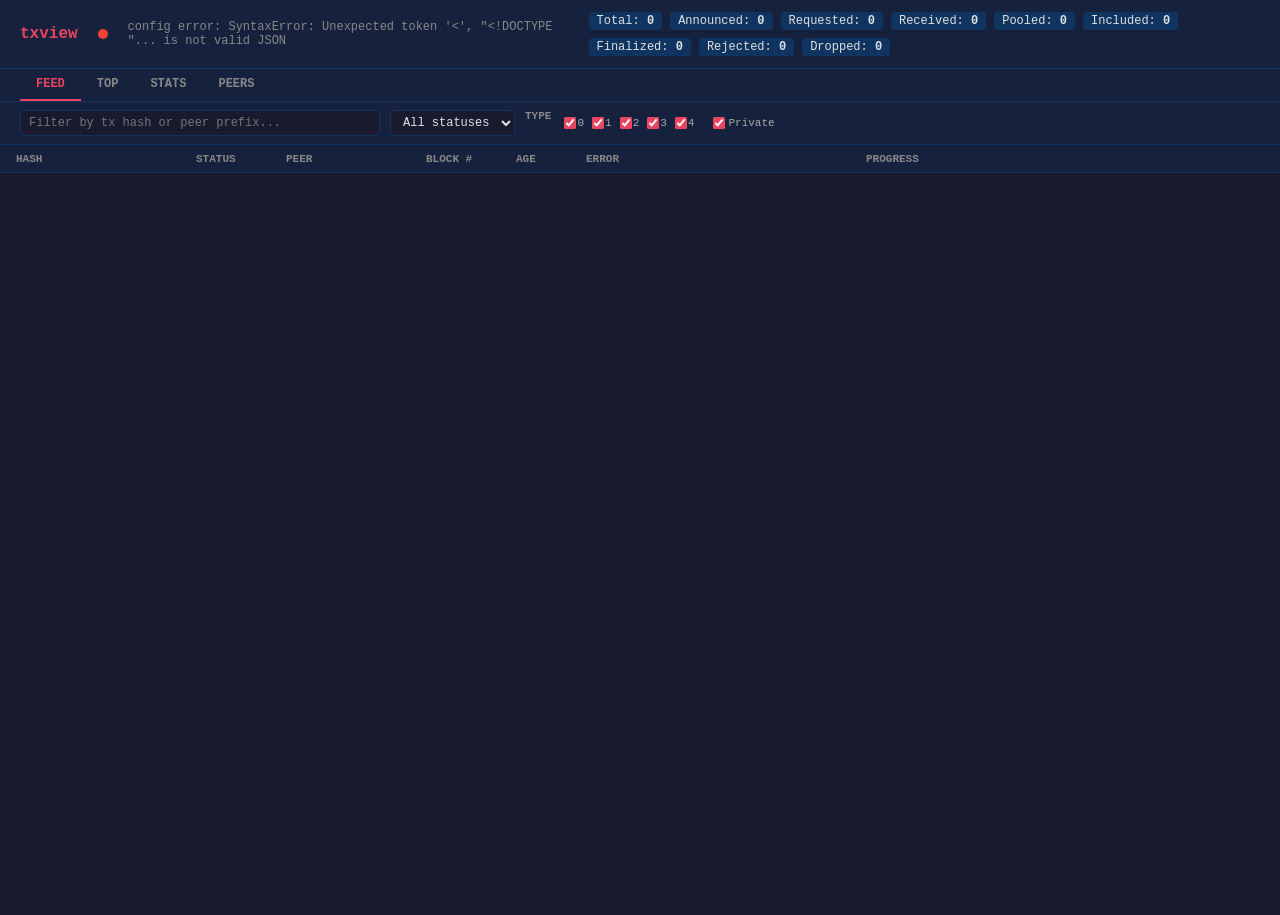
==== cmd/txview/internal/ui/index.html @ 7a8b5570 "cmd/txview: deduplicate JS helpers, viewport windowing, and Sankey rendering Extract shared utility " ====
<!DOCTYPE html>
<html lang="en">
<head>
    <meta charset="UTF-8">
    <meta name="viewport" content="width=device-width, initial-scale=1.0">
    <title>txview - Transaction Lifecycle Viewer</title>
    <link rel="stylesheet" href="style.css">
</head>
<body>
    <header>
        <h1>txview</h1>
        <div class="status-indicator disconnected" id="status-dot"></div>
        <span id="status-text">disconnected</span>
        <div class="counters">
            <span>Total: <strong id="cnt-total">0</strong></span>
            <span>Announced: <strong id="cnt-announced">0</strong></span>
            <span>Requested: <strong id="cnt-requested">0</strong></span>
            <span>Received: <strong id="cnt-received">0</strong></span>
            <span>Pooled: <strong id="cnt-pooled">0</strong></span>
            <span>Included: <strong id="cnt-included">0</strong></span>
            <span>Finalized: <strong id="cnt-finalized">0</strong></span>
            <span>Rejected: <strong id="cnt-rejected">0</strong></span>
            <span>Dropped: <strong id="cnt-dropped">0</strong></span>
        </div>
    </header>
    <nav class="tab-bar">
        <button class="tab active" data-tab="feed">Feed</button>
        <button class="tab" data-tab="top">Top</button>
        <button class="tab" data-tab="stats">Stats</button>
        <button class="tab" data-tab="peers">Peers</button>
    </nav>

    <!-- Feed view (existing) -->
    <div id="view-feed" class="view active">
        <div class="filter-bar">
            <input type="text" id="filter-input" placeholder="Filter by tx hash or peer prefix...">
            <select id="filter-status">
                <option value="">All statuses</option>
                <option value="announced">Announced</option>
                <option value="requested">Requested</option>
                <option value="received">Received</option>
                <option value="pooled">Pooled</option>
                <option value="included">Included</option>
                <option value="finalized">Finalized</option>
                <option value="rejected">Rejected</option>
                <option value="dropped">Dropped</option>
            </select>
            <span class="type-label">Type</span>
            <div class="type-filter" id="feed-type-filter">
                <label title="Legacy (type 0)"><input type="checkbox" value="0" checked>0</label>
                <label title="Access List (type 1)"><input type="checkbox" value="1" checked>1</label>
                <label title="Dynamic Fee (type 2)"><input type="checkbox" value="2" checked>2</label>
                <label title="Blob (type 3)"><input type="checkbox" value="3" checked>3</label>
                <label title="SetCode (type 4)"><input type="checkbox" value="4" checked>4</label>
            </div>
            <label class="private-toggle" title="Show transactions first seen in a block (not via mempool)"><input type="checkbox" class="private-cb" checked>Private</label>
        </div>
        <div class="main-area">
            <div class="table-area">
                <div class="table-header">
                    <span class="col-hash">Hash</span>
                    <span class="col-status">Status</span>
                    <span class="col-peer">Peer</span>
                    <span class="col-block">Block #</span>
                    <span class="col-age">Age</span>
                    <span class="col-error">Error</span>
                    <span class="col-progress">Progress</span>
                </div>
                <div class="viewport" id="viewport">
                    <div id="scroll-spacer"></div>
                    <div id="row-container"></div>
                </div>
            </div>
            <div class="detail-panel" id="detail-panel">
                <div class="detail-resize"></div>
                <div class="detail-header"><h2>Transaction Details</h2><div class="detail-header-buttons"><span class="detail-popout" title="Open in new tab">&#x29C9;</span><span class="detail-close">&times;</span></div></div>
                <div id="detail-content"></div>
            </div>
        </div>
    </div>

    <!-- Top view (new) -->
    <div id="view-top" class="view">
        <div class="filter-bar">
            <input type="text" id="top-filter-input" placeholder="Filter by hash, from address, or peer...">
            <select id="top-filter-status">
                <option value="">All statuses</option>
                <option value="announced">Announced</option>
                <option value="requested">Requested</option>
                <option value="received">Received</option>
                <option value="pooled">Pooled</option>
                <option value="included">Included</option>
                <option value="finalized">Finalized</option>
                <option value="rejected">Rejected</option>
                <option value="dropped">Dropped</option>
            </select>
            <span class="type-label">Type</span>
            <div class="type-filter" id="top-type-filter">
                <label title="Legacy (type 0)"><input type="checkbox" value="0" checked>0</label>
                <label title="Access List (type 1)"><input type="checkbox" value="1" checked>1</label>
                <label title="Dynamic Fee (type 2)"><input type="checkbox" value="2" checked>2</label>
                <label title="Blob (type 3)"><input type="checkbox" value="3" checked>3</label>
                <label title="SetCode (type 4)"><input type="checkbox" value="4" checked>4</label>
            </div>
            <label class="private-toggle" title="Show transactions first seen in a block (not via mempool)"><input type="checkbox" class="private-cb" checked>Private</label>
        </div>
        <div class="main-area">
            <div class="table-area">
                <div class="table-header" id="top-table-header">
                    <span class="top-col-hash">Hash</span>
                    <span class="top-col-status sortable" data-sort="status">Status</span>
                    <span class="top-col-from">From</span>
                    <span class="top-col-nonce sortable" data-sort="nonce">Nonce</span>
                    <span class="top-col-value sortable" data-sort="value" title="Transaction value in adaptive units: ETH if ≥0.001, Gwei (suffixed G) if ≥1 Gwei, otherwise raw wei">Value</span>
                    <span class="top-col-feecap sortable" data-sort="gasfeecap" title="Max fee per gas, in Gwei">Fee Cap (Gwei)</span>
                    <span class="top-col-tipcap sortable" data-sort="gastipcap" title="Max priority fee per gas, in Gwei">Tip Cap (Gwei)</span>
                    <span class="top-col-gas sortable" data-sort="gas">Gas</span>
                    <span class="top-col-age sortable active-sort sort-desc" data-sort="age">Age</span>
                    <span class="top-col-progress">Progress</span>
                </div>
                <div class="viewport" id="top-viewport">
                    <div id="top-scroll-spacer"></div>
                    <div id="top-row-container"></div>
                </div>
            </div>
            <div class="detail-panel" id="top-detail-panel">
                <div class="detail-resize"></div>
                <div class="detail-header"><h2>Transaction Details</h2><div class="detail-header-buttons"><span class="detail-popout" title="Open in new tab">&#x29C9;</span><span class="detail-close">&times;</span></div></div>
                <div id="top-detail-content"></div>
            </div>
        </div>
    </div>

    <!-- Stats view -->
    <div id="view-stats" class="view">
        <div class="filter-bar">
            <span class="type-label">Type</span>
            <div class="type-filter" id="stats-type-filter">
                <label title="Legacy (type 0)"><input type="checkbox" value="0" checked>0</label>
                <label title="Access List (type 1)"><input type="checkbox" value="1" checked>1</label>
                <label title="Dynamic Fee (type 2)"><input type="checkbox" value="2" checked>2</label>
                <label title="Blob (type 3)"><input type="checkbox" value="3" checked>3</label>
                <label title="SetCode (type 4)"><input type="checkbox" value="4" checked>4</label>
            </div>
            <label class="private-toggle" title="Show transactions first seen in a block (not via mempool)"><input type="checkbox" class="private-cb" checked>Private</label>
            <label class="smoothing-label" title="Rate smoothing half-life. 0 = cumulative totals. 1–99 = EMA rate with logarithmic half-life (12s to 1h). 100 = simple average rate.">Half-life <input type="range" id="smoothing-slider" min="0" max="100" value="0"><span id="smoothing-value">cumulative</span></label>
        </div>
        <div class="stats-area">
            <svg id="sankey-svg"></svg>
        </div>
        <div class="eviction-panel" id="eviction-panel">
            <div class="eviction-header">
                <strong>LRU Eviction</strong>
                <span class="eviction-summary" id="eviction-summary"></span>
            </div>
            <div class="eviction-bars" id="eviction-bars"></div>
        </div>
    </div>

    <!-- Peers view -->
    <div id="view-peers" class="view">
        <div class="main-area">
            <div class="table-area">
                <div class="table-header" id="peers-table-header">
                    <span class="peers-col-id" title="Peer node ID">Peer</span>
                    <span class="peers-col-announced sortable active-sort sort-desc" data-sort="announced" title="Transaction hashes announced via NewPooledTransactionHashes (excludes unsolicited broadcasts)">Announced</span>
                    <span class="peers-col-delivered sortable" data-sort="delivered" title="Transaction bodies received from this peer (solicited PooledTransactions responses and unsolicited Transactions broadcasts)">Delivered</span>
                    <span class="peers-col-useful sortable" data-sort="useful" title="Deliveries accepted into the transaction pool (not duplicates or already-known)">Useful</span>
                    <span class="peers-col-first sortable" data-sort="first" title="Times this peer was the first to announce a transaction before any other peer">1st Announce</span>
                    <span class="peers-col-included sortable" data-sort="included" title="Delivered transactions that were included on chain">Included</span>
                    <span class="peers-col-finalized sortable" data-sort="finalized" title="Delivered transactions that were finalized on chain">Finalized</span>
                    <span class="peers-col-useful-pct sortable" data-sort="useful-pct" title="Useful / Delivered — what fraction of deliveries were novel and accepted">Useful %</span>
                    <span class="peers-col-first-pct sortable" data-sort="first-pct" title="1st Announce / Announced — what fraction of announcements were first-seen from this peer">1st %</span>
                    <span class="peers-col-included-pct sortable" data-sort="included-pct" title="Included / Delivered — what fraction of deliveries ended up on chain">Included %</span>
                    <span class="peers-col-finalized-pct sortable" data-sort="finalized-pct" title="Finalized / Delivered — what fraction of deliveries were finalized on chain">Finalized %</span>
                    <span class="peers-col-included-share sortable" data-sort="included-share" title="This peer's included txs as a share of all peers' included txs">Incl Share</span>
                    <span class="peers-col-finalized-share sortable" data-sort="finalized-share" title="This peer's finalized txs as a share of all peers' finalized txs">Final Share</span>
                </div>
                <div class="viewport" id="peers-viewport">
                    <div id="peers-scroll-spacer"></div>
                    <div id="peers-row-container"></div>
                </div>
            </div>
            <div class="detail-panel" id="peers-detail-panel">
                <div class="detail-resize"></div>
                <div class="detail-header"><h2>Peer Details</h2><div class="detail-header-buttons"><span class="detail-close">&times;</span></div></div>
                <div id="peers-detail-content"></div>
            </div>
        </div>
    </div>

    <script src="helpers.js"></script>
    <script src="app.js"></script>
</body>
</html>
---- cmd/txview/internal/ui/style.css ----
* { margin: 0; padding: 0; box-sizing: border-box; }

body {
    font-family: 'SF Mono', 'Menlo', 'Consolas', monospace;
    background: #1a1a2e;
    color: #e0e0e0;
    font-size: 13px;
}

header {
    background: #16213e;
    padding: 12px 20px;
    display: flex;
    align-items: center;
    gap: 20px;
    border-bottom: 1px solid #0f3460;
}

header h1 {
    font-size: 16px;
    font-weight: 600;
    color: #e94560;
}

.status-indicator {
    width: 10px;
    height: 10px;
    border-radius: 50%;
    background: #666;
    flex-shrink: 0;
}

.status-indicator.connected { background: #4caf50; }
.status-indicator.disconnected { background: #f44336; }

#status-text { font-size: 12px; color: #888; }

.counters {
    display: flex;
    gap: 8px;
    margin-left: auto;
    font-size: 12px;
    flex-wrap: wrap;
}

.counters span {
    padding: 2px 8px;
    border-radius: 4px;
    background: #0f3460;
}

/* --- Tab bar --- */

.tab-bar {
    display: flex;
    gap: 0;
    background: #16213e;
    border-bottom: 1px solid #0f3460;
    padding: 0 20px;
}

.tab {
    background: none;
    border: none;
    color: #888;
    font-family: inherit;
    font-size: 12px;
    font-weight: 600;
    text-transform: uppercase;
    padding: 8px 16px;
    cursor: pointer;
    border-bottom: 2px solid transparent;
    transition: color 0.15s, border-color 0.15s;
}

.tab:hover { color: #e0e0e0; }
.tab.active { color: #e94560; border-bottom-color: #e94560; }

/* --- Views --- */

.view { display: none; flex-direction: column; }
.view.active { display: flex; }

.filter-bar {
    padding: 8px 20px;
    background: #16213e;
    display: flex;
    gap: 10px;
    border-bottom: 1px solid #0f3460;
}

.filter-bar input, .filter-bar select {
    background: #1a1a2e;
    border: 1px solid #0f3460;
    color: #e0e0e0;
    padding: 4px 8px;
    border-radius: 4px;
    font-family: inherit;
    font-size: 12px;
}

.filter-bar input { width: 360px; }

.type-label {
    font-size: 11px;
    color: #888;
    text-transform: uppercase;
    font-weight: 600;
}
.type-filter {
    display: flex;
    gap: 2px;
    align-items: center;
    font-size: 11px;
}
.type-filter label {
    display: flex;
    align-items: center;
    gap: 1px;
    cursor: pointer;
    color: #aaa;
    padding: 1px 3px;
    border-radius: 3px;
}
.type-filter label:hover { color: #e0e0e0; }
.type-filter input[type="checkbox"] {
    accent-color: #e94560;
    width: 12px;
    height: 12px;
    margin: 0;
}
.private-toggle {
    display: flex;
    align-items: center;
    gap: 3px;
    font-size: 11px;
    color: #aaa;
    cursor: pointer;
    margin-left: 6px;
}
.private-toggle:hover { color: #e0e0e0; }
.private-toggle input[type="checkbox"] {
    accent-color: #e94560;
    width: 12px;
    height: 12px;
    margin: 0;
}

.main-area {
    display: flex;
    height: calc(100vh - 130px);
}

/* --- Virtual scroll table --- */

.table-area {
    flex: 1;
    display: flex;
    flex-direction: column;
    min-width: 0;
}

.table-header {
    display: flex;
    padding: 0 10px;
    background: #16213e;
    border-bottom: 1px solid #0f3460;
    font-weight: 600;
    font-size: 11px;
    text-transform: uppercase;
    color: #888;
    height: 28px;
    align-items: center;
    flex-shrink: 0;
}

.viewport {
    flex: 1;
    overflow-y: auto;
    position: relative;
}

.scroll-spacer,
#scroll-spacer,
#top-scroll-spacer,
#peers-scroll-spacer {
    width: 1px;
    pointer-events: none;
}

#row-container,
#top-row-container,
#peers-row-container {
    position: absolute;
    top: 0;
    left: 0;
    right: 0;
    will-change: transform;
}

/* Row and column layout (shared between header and rows) */
.table-header > span,
.vrow > span {
    overflow: hidden;
    text-overflow: ellipsis;
    white-space: nowrap;
    padding: 0 6px;
}

/* --- Feed view columns --- */
.col-hash   { width: 180px; flex-shrink: 0; }
.col-status { width: 90px;  flex-shrink: 0; }
.col-peer   { width: 140px; flex-shrink: 0; }
.col-block  { width: 90px;  flex-shrink: 0; }
.col-age    { width: 70px;  flex-shrink: 0; }
.col-error    { width: 280px; flex-shrink: 0; }
.col-progress { flex: 1; min-width: 200px; }

/* --- Top view columns --- */
.top-col-hash    { width: 150px; flex-shrink: 0; }
.top-col-status  { width: 80px;  flex-shrink: 0; }
.top-col-from    { width: 130px; flex-shrink: 0; }
.top-col-nonce   { width: 70px;  flex-shrink: 0; text-align: right; }
.top-col-value   { width: 100px; flex-shrink: 0; text-align: right; }
.top-col-feecap  { width: 100px; flex-shrink: 0; text-align: right; }
.top-col-tipcap  { width: 100px; flex-shrink: 0; text-align: right; }
.top-col-gas     { width: 70px;  flex-shrink: 0; text-align: right; }
.top-col-age     { width: 60px;  flex-shrink: 0; text-align: right; }
.top-col-progress { flex: 1; min-width: 200px; }

/* --- Peers view columns --- */
.peers-col-id             { width: 260px; flex-shrink: 0; }
.peers-col-announced      { width: 100px; flex-shrink: 0; text-align: right; }
.peers-col-delivered      { width: 100px; flex-shrink: 0; text-align: right; }
.peers-col-useful         { width: 100px; flex-shrink: 0; text-align: right; }
.peers-col-first          { width: 110px; flex-shrink: 0; text-align: right; }
.peers-col-included       { width: 100px; flex-shrink: 0; text-align: right; }
.peers-col-finalized      { width: 100px; flex-shrink: 0; text-align: right; }
.peers-col-useful-pct     { width: 90px;  flex-shrink: 0; text-align: right; }
.peers-col-first-pct      { width: 90px;  flex-shrink: 0; text-align: right; }
.peers-col-included-pct   { width: 100px; flex-shrink: 0; text-align: right; }
.peers-col-finalized-pct    { width: 100px; flex-shrink: 0; text-align: right; }
.peers-col-included-share   { width: 100px; flex-shrink: 0; text-align: right; }
.peers-col-finalized-share  { width: 100px; flex-shrink: 0; text-align: right; }

/* --- Column resize handles --- */
.table-header > span {
    position: relative;
}

.table-header > span .col-resize {
    position: absolute;
    right: -3px;
    top: 0;
    bottom: 0;
    width: 6px;
    cursor: col-resize;
    z-index: 1;
}

.table-header > span .col-resize:hover,
.table-header > span .col-resize.active {
    background: rgba(233, 69, 96, 0.4);
}

/* --- Column drag-and-drop reorder --- */
.table-header > span[draggable] {
    cursor: grab;
}

.table-header > span.col-dragging {
    opacity: 0.4;
}

.table-header > span.col-drag-over {
    border-left: 2px solid #e94560;
}

/* --- Sortable headers --- */
.sortable { cursor: pointer; user-select: none; }
.sortable:hover { color: #e0e0e0; }
.active-sort { color: #e94560 !important; }
.active-sort.sort-asc::after  { content: ' \25B2'; font-size: 9px; }
.active-sort.sort-desc::after { content: ' \25BC'; font-size: 9px; }

.vrow {
    display: flex;
    align-items: center;
    height: 28px;
    padding: 0 10px;
    cursor: pointer;
    border-bottom: 1px solid rgba(15, 52, 96, 0.5);
}

.vrow:hover { background: #16213e; }
.vrow.selected { background: #0f3460; }

/* --- Status badges --- */

.badge {
    display: inline-block;
    padding: 1px 6px;
    border-radius: 3px;
    font-size: 11px;
    font-weight: 600;
    text-align: center;
}

.badge-announced  { background: #555; color: #ccc; }
.badge-requested  { background: #00838f; color: #b2ebf2; }
.badge-received   { background: #1565c0; color: #bbdefb; }
.badge-pooled     { background: #f57f17; color: #fff8e1; }
.badge-included   { background: #2e7d32; color: #c8e6c9; }
.badge-finalized  { background: #6a1b9a; color: #e1bee7; }
.badge-rejected   { background: #c62828; color: #ffcdd2; }
.badge-dropped    { background: #e65100; color: #ffe0b2; }

/* --- Progress pipeline --- */
.progress {
    display: flex;
    gap: 2px;
    align-items: center;
    font-size: 10px;
    color: #888;
}

.progress .step {
    padding: 1px 4px;
    border-radius: 2px;
    white-space: nowrap;
}

.progress .arrow { color: #555; }

.step-announced  { color: #ccc; }
.step-requested  { color: #b2ebf2; }
.step-received   { color: #bbdefb; }
.step-pooled     { color: #fff8e1; }
.step-included   { color: #c8e6c9; }
.step-finalized  { color: #e1bee7; }
.step-rejected   { color: #ffcdd2; }
.step-dropped    { color: #ffe0b2; }

/* Loading indicator for top rows awaiting fetch */
.top-loading { color: #555; font-style: italic; }

/* --- Smoothing slider --- */
.smoothing-label {
    display: inline-flex;
    align-items: center;
    gap: 6px;
    font-size: 11px;
    color: #999;
    margin-left: 12px;
}
#smoothing-slider { width: 100px; }
#smoothing-value { min-width: 68px; }

/* --- Stats view --- */
.stats-area {
    flex: 1;
    padding: 20px;
    min-height: 0;
}

#sankey-svg {
    width: 100%;
    height: calc(100vh - 260px);
}

/* --- Eviction panel --- */

.eviction-panel {
    padding: 12px 20px;
    border-top: 1px solid #0f3460;
    font-size: 12px;
}

.eviction-header {
    display: flex;
    align-items: center;
    gap: 12px;
    margin-bottom: 8px;
}

.eviction-summary {
    color: #888;
}

.eviction-bars {
    display: flex;
    gap: 12px;
    flex-wrap: wrap;
}

.eviction-bar {
    display: flex;
    align-items: center;
    gap: 4px;
}

.eviction-bar .bar-fill {
    height: 10px;
    border-radius: 2px;
    min-width: 2px;
}

.eviction-bar .bar-label {
    color: #aaa;
    white-space: nowrap;
}

.eviction-bar .bar-count {
    color: #e0e0e0;
    font-weight: bold;
}

/* --- Detail panel --- */

.detail-panel {
    width: 380px;
    background: #16213e;
    border-left: 1px solid #0f3460;
    padding: 16px;
    overflow-y: auto;
    display: none;
    flex-shrink: 0;
}

.detail-panel.visible { display: block; }

.detail-header {
    display: flex;
    justify-content: space-between;
    align-items: center;
    margin-bottom: 12px;
}

.detail-header h2 {
    font-size: 14px;
    color: #e94560;
    margin: 0;
}

.detail-close {
    font-size: 20px;
    color: #888;
    cursor: pointer;
    line-height: 1;
    padding: 2px 6px;
    border-radius: 3px;
}

.detail-close:hover {
    color: #e0e0e0;
    background: rgba(255, 255, 255, 0.1);
}

.detail-panel .field {
    margin-bottom: 8px;
}

.detail-panel .field label {
    display: block;
    font-size: 10px;
    text-transform: uppercase;
    color: #888;
    margin-bottom: 2px;
}

.detail-panel .field .value {
    word-break: break-all;
    font-size: 12px;
}

/* --- Detail panel resize handle --- */
.detail-panel {
    position: relative;
}

.detail-resize {
    position: absolute;
    left: -3px;
    top: 0;
    bottom: 0;
    width: 6px;
    cursor: col-resize;
    z-index: 1;
}

.detail-resize:hover,
.detail-resize.active {
    background: rgba(233, 69, 96, 0.4);
}

/* --- Detail popout button --- */
.detail-popout {
    font-size: 16px;
    color: #888;
    cursor: pointer;
    line-height: 1;
    padding: 2px 6px;
    border-radius: 3px;
    margin-right: 4px;
}

.detail-popout:hover {
    color: #e0e0e0;
    background: rgba(255, 255, 255, 0.1);
}

.detail-header-buttons {
    display: flex;
    align-items: center;
}

/* --- Standalone detail page --- */
.detail-standalone {
    margin: 20px;
    padding: 0 20px;
}

.detail-standalone .field {
    margin-bottom: 8px;
}

.detail-standalone .field label {
    display: block;
    font-size: 10px;
    text-transform: uppercase;
    color: #888;
    margin-bottom: 2px;
}

.detail-standalone .field .value {
    word-break: break-all;
    font-size: 12px;
}

.detail-standalone .loading {
    color: #888;
    font-style: italic;
    text-align: center;
    margin-top: 40px;
}

.detail-standalone .back-link {
    color: #e94560;
    text-decoration: none;
    font-size: 12px;
}

.detail-standalone .back-link:hover {
    text-decoration: underline;
}
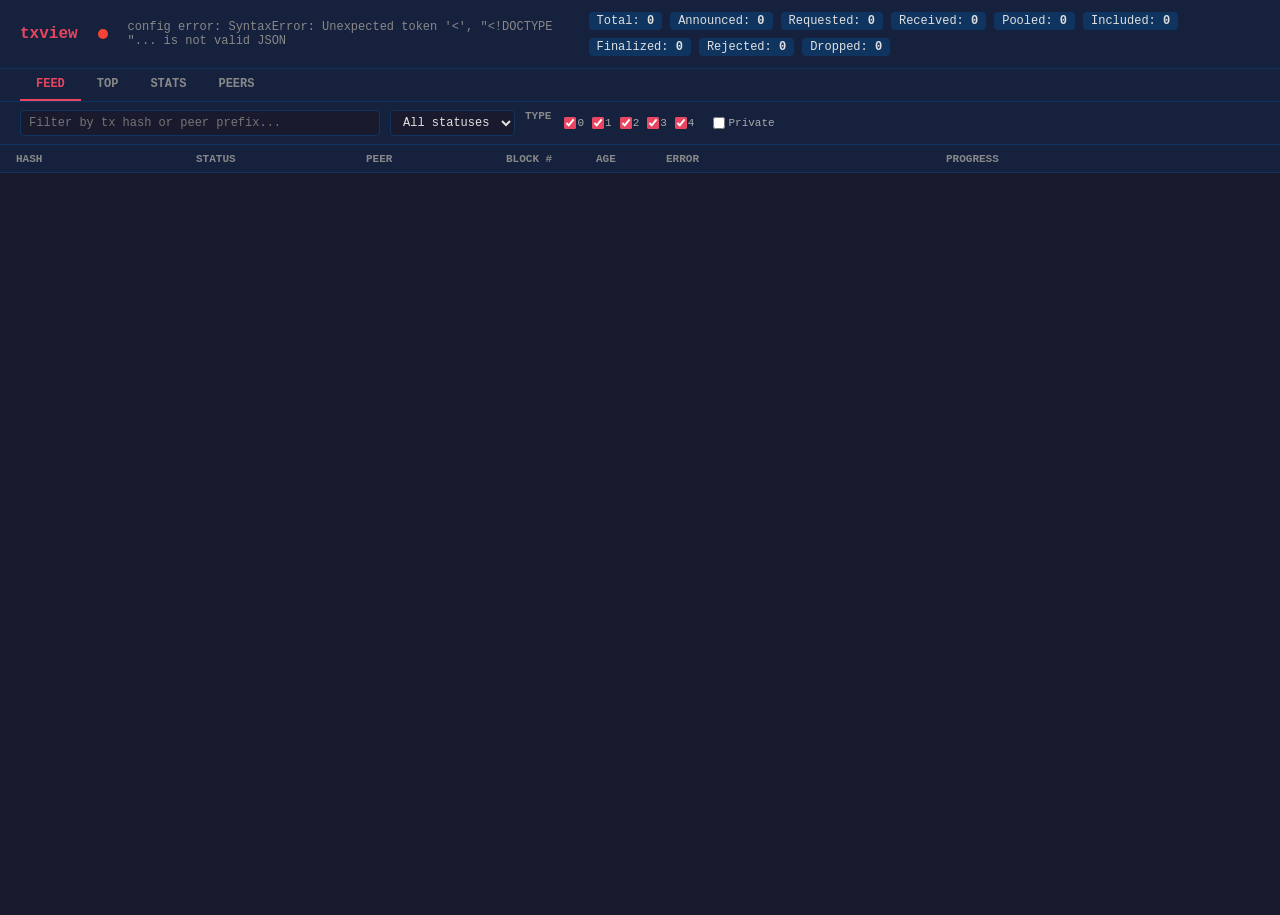
==== commit 09a581f0: "cmd/txview: hide private transactions by default Private transactions (first seen in a block, not vi" ====
--- a/cmd/txview/internal/ui/index.html
+++ b/cmd/txview/internal/ui/index.html
@@ -53,7 +53,7 @@
                 <label title="Blob (type 3)"><input type="checkbox" value="3" checked>3</label>
                 <label title="SetCode (type 4)"><input type="checkbox" value="4" checked>4</label>
             </div>
-            <label class="private-toggle" title="Show transactions first seen in a block (not via mempool)"><input type="checkbox" class="private-cb" checked>Private</label>
+            <label class="private-toggle" title="Show transactions first seen in a block (not via mempool)"><input type="checkbox" class="private-cb">Private</label>
         </div>
         <div class="main-area">
             <div class="table-area">
@@ -102,7 +102,7 @@
                 <label title="Blob (type 3)"><input type="checkbox" value="3" checked>3</label>
                 <label title="SetCode (type 4)"><input type="checkbox" value="4" checked>4</label>
             </div>
-            <label class="private-toggle" title="Show transactions first seen in a block (not via mempool)"><input type="checkbox" class="private-cb" checked>Private</label>
+            <label class="private-toggle" title="Show transactions first seen in a block (not via mempool)"><input type="checkbox" class="private-cb">Private</label>
         </div>
         <div class="main-area">
             <div class="table-area">
@@ -142,7 +142,7 @@
                 <label title="Blob (type 3)"><input type="checkbox" value="3" checked>3</label>
                 <label title="SetCode (type 4)"><input type="checkbox" value="4" checked>4</label>
             </div>
-            <label class="private-toggle" title="Show transactions first seen in a block (not via mempool)"><input type="checkbox" class="private-cb" checked>Private</label>
+            <label class="private-toggle" title="Show transactions first seen in a block (not via mempool)"><input type="checkbox" class="private-cb">Private</label>
             <label class="smoothing-label" title="Rate smoothing half-life. 0 = cumulative totals. 1–99 = EMA rate with logarithmic half-life (12s to 1h). 100 = simple average rate.">Half-life <input type="range" id="smoothing-slider" min="0" max="100" value="0"><span id="smoothing-value">cumulative</span></label>
         </div>
         <div class="stats-area">
--- a/cmd/txview/internal/ui/style.css
+++ b/cmd/txview/internal/ui/style.css
@@ -149,6 +149,30 @@
 .main-area {
     display: flex;
     height: calc(100vh - 130px);
+}
+
+/* --- Feed new-events pill --- */
+.feed-new-pill {
+    position: sticky;
+    top: 8px;
+    left: 50%;
+    transform: translateX(-50%);
+    z-index: 10;
+    background: rgba(233, 69, 96, 0.9);
+    color: #fff;
+    font-size: 12px;
+    font-weight: 600;
+    padding: 6px 16px;
+    border-radius: 16px;
+    cursor: pointer;
+    pointer-events: auto;
+    box-shadow: 0 2px 8px rgba(0, 0, 0, 0.3);
+    width: fit-content;
+    margin: 0 auto;
+}
+
+.feed-new-pill:hover {
+    background: rgba(233, 69, 96, 1);
 }
 
 /* --- Virtual scroll table --- */
@@ -209,7 +233,7 @@
 
 /* --- Feed view columns --- */
 .col-hash   { width: 180px; flex-shrink: 0; }
-.col-status { width: 90px;  flex-shrink: 0; }
+.col-status { width: 170px; flex-shrink: 0; }
 .col-peer   { width: 140px; flex-shrink: 0; }
 .col-block  { width: 90px;  flex-shrink: 0; }
 .col-age    { width: 70px;  flex-shrink: 0; }
@@ -218,7 +242,7 @@
 
 /* --- Top view columns --- */
 .top-col-hash    { width: 150px; flex-shrink: 0; }
-.top-col-status  { width: 80px;  flex-shrink: 0; }
+.top-col-status  { width: 170px; flex-shrink: 0; }
 .top-col-from    { width: 130px; flex-shrink: 0; }
 .top-col-nonce   { width: 70px;  flex-shrink: 0; text-align: right; }
 .top-col-value   { width: 100px; flex-shrink: 0; text-align: right; }
@@ -315,6 +339,40 @@
 .badge-rejected   { background: #c62828; color: #ffcdd2; }
 .badge-dropped    { background: #e65100; color: #ffe0b2; }
 
+/* --- Lamp strip (lifecycle state indicators) --- */
+.lamp-strip {
+    display: inline-flex;
+    gap: 2px;
+    align-items: center;
+    font-size: 10px;
+    font-weight: 600;
+    line-height: 18px;
+}
+
+.lamp {
+    display: inline-block;
+    padding: 0 3px;
+    border-radius: 2px;
+    text-align: center;
+    min-width: 18px;
+    background: #2a2a2a;
+    color: #555;
+}
+
+.lamp-lit-announced  { background: #555;    color: #ccc; }
+.lamp-lit-requested  { background: #00838f; color: #b2ebf2; }
+.lamp-lit-received   { background: #1565c0; color: #bbdefb; }
+.lamp-lit-pooled     { background: #f57f17; color: #fff8e1; }
+.lamp-lit-included   { background: #2e7d32; color: #c8e6c9; }
+.lamp-lit-finalized  { background: #6a1b9a; color: #e1bee7; }
+.lamp-lit-rejected   { background: #c62828; color: #ffcdd2; }
+.lamp-lit-dropped    { background: #e65100; color: #ffe0b2; }
+
+.lamp-current {
+    box-shadow: 0 0 4px currentColor;
+    filter: brightness(1.3);
+}
+
 /* --- Progress pipeline --- */
 .progress {
     display: flex;
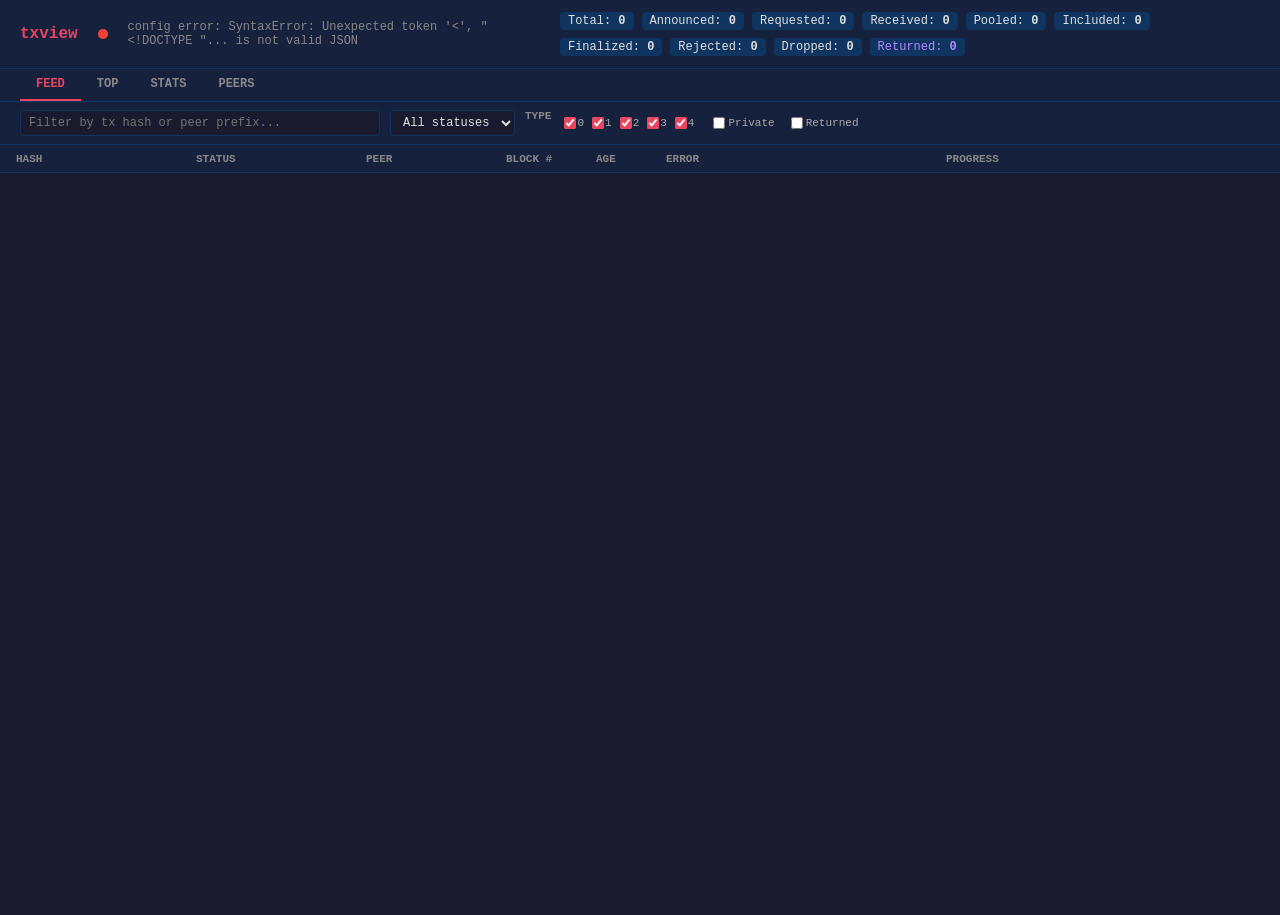
==== commit 3da190f1: "cmd/txview, eth/txtracker: visualize cold→hot returns across all UI views Add returns (cold→hot prom" ====
--- a/cmd/txview/internal/ui/index.html
+++ b/cmd/txview/internal/ui/index.html
@@ -21,6 +21,7 @@
             <span>Finalized: <strong id="cnt-finalized">0</strong></span>
             <span>Rejected: <strong id="cnt-rejected">0</strong></span>
             <span>Dropped: <strong id="cnt-dropped">0</strong></span>
+            <span class="cnt-returned-wrap">Returned: <strong id="cnt-returned">0</strong></span>
         </div>
     </header>
     <nav class="tab-bar">
@@ -54,6 +55,7 @@
                 <label title="SetCode (type 4)"><input type="checkbox" value="4" checked>4</label>
             </div>
             <label class="private-toggle" title="Show transactions first seen in a block (not via mempool)"><input type="checkbox" class="private-cb">Private</label>
+            <label class="returned-toggle" title="Show only returned (cold&#x2192;hot promoted) transactions"><input type="checkbox" class="returned-cb">Returned</label>
         </div>
         <div class="main-area">
             <div class="table-area">
@@ -103,12 +105,14 @@
                 <label title="SetCode (type 4)"><input type="checkbox" value="4" checked>4</label>
             </div>
             <label class="private-toggle" title="Show transactions first seen in a block (not via mempool)"><input type="checkbox" class="private-cb">Private</label>
+            <label class="returned-toggle" title="Show only returned (cold&#x2192;hot promoted) transactions"><input type="checkbox" class="returned-cb">Returned</label>
         </div>
         <div class="main-area">
             <div class="table-area">
                 <div class="table-header" id="top-table-header">
                     <span class="top-col-hash">Hash</span>
                     <span class="top-col-status sortable" data-sort="status">Status</span>
+                    <span class="top-col-returns sortable" data-sort="returns" title="Cold&#x2192;hot promotion count">Ret</span>
                     <span class="top-col-from">From</span>
                     <span class="top-col-nonce sortable" data-sort="nonce">Nonce</span>
                     <span class="top-col-value sortable" data-sort="value" title="Transaction value in adaptive units: ETH if ≥0.001, Gwei (suffixed G) if ≥1 Gwei, otherwise raw wei">Value</span>
--- a/cmd/txview/internal/ui/style.css
+++ b/cmd/txview/internal/ui/style.css
@@ -611,3 +611,38 @@
 .detail-standalone .back-link:hover {
     text-decoration: underline;
 }
+
+/* --- Returned (cold→hot promoted) transactions --- */
+.returned { background: rgba(124, 77, 255, 0.08); }
+.returned:hover { background: rgba(124, 77, 255, 0.15); }
+
+.lamp-return {
+    display: inline-block;
+    font-size: 11px;
+    color: #7c4dff;
+    margin-right: 2px;
+    cursor: help;
+}
+
+.returned-toggle {
+    display: flex;
+    align-items: center;
+    gap: 3px;
+    font-size: 11px;
+    color: #aaa;
+    cursor: pointer;
+    margin-left: 6px;
+}
+.returned-toggle:hover { color: #e0e0e0; }
+.returned-toggle input[type="checkbox"] {
+    accent-color: #7c4dff;
+    width: 12px;
+    height: 12px;
+    margin: 0;
+}
+
+.cnt-returned-wrap {
+    color: #b388ff;
+}
+
+.top-col-returns { width: 45px; flex-shrink: 0; text-align: right; }
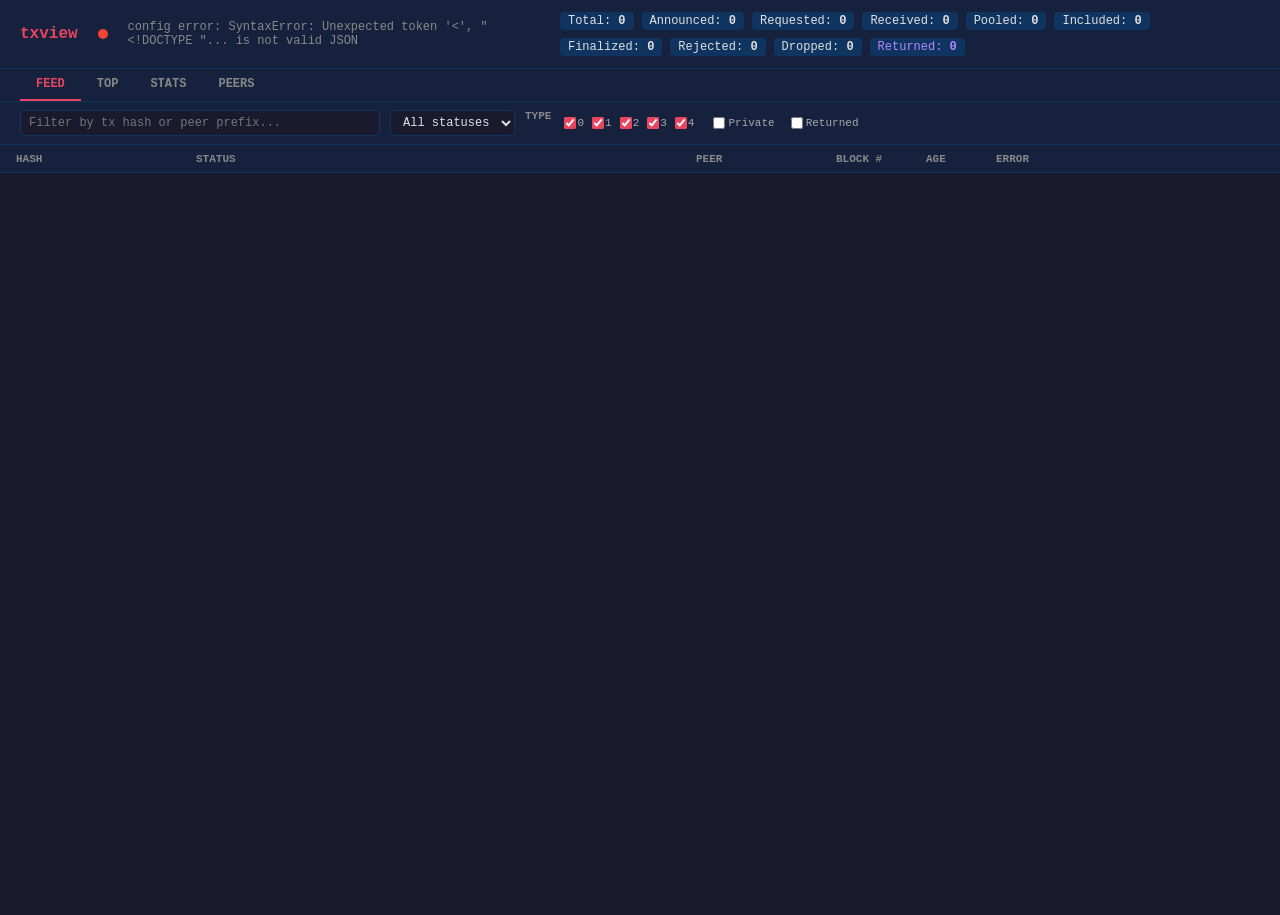
==== commit ce58578e: "cmd/txview: merge lamp strip and progress into single status column The Feed and Top views had two o" ====
--- a/cmd/txview/internal/ui/index.html
+++ b/cmd/txview/internal/ui/index.html
@@ -55,7 +55,7 @@
                 <label title="SetCode (type 4)"><input type="checkbox" value="4" checked>4</label>
             </div>
             <label class="private-toggle" title="Show transactions first seen in a block (not via mempool)"><input type="checkbox" class="private-cb">Private</label>
-            <label class="returned-toggle" title="Show only returned (cold&#x2192;hot promoted) transactions"><input type="checkbox" class="returned-cb">Returned</label>
+            <label class="returned-toggle" title="Show only returned (re-entered from terminal state) transactions"><input type="checkbox" class="returned-cb">Returned</label>
         </div>
         <div class="main-area">
             <div class="table-area">
@@ -66,7 +66,6 @@
                     <span class="col-block">Block #</span>
                     <span class="col-age">Age</span>
                     <span class="col-error">Error</span>
-                    <span class="col-progress">Progress</span>
                 </div>
                 <div class="viewport" id="viewport">
                     <div id="scroll-spacer"></div>
@@ -105,14 +104,14 @@
                 <label title="SetCode (type 4)"><input type="checkbox" value="4" checked>4</label>
             </div>
             <label class="private-toggle" title="Show transactions first seen in a block (not via mempool)"><input type="checkbox" class="private-cb">Private</label>
-            <label class="returned-toggle" title="Show only returned (cold&#x2192;hot promoted) transactions"><input type="checkbox" class="returned-cb">Returned</label>
+            <label class="returned-toggle" title="Show only returned (re-entered from terminal state) transactions"><input type="checkbox" class="returned-cb">Returned</label>
         </div>
         <div class="main-area">
             <div class="table-area">
                 <div class="table-header" id="top-table-header">
                     <span class="top-col-hash">Hash</span>
                     <span class="top-col-status sortable" data-sort="status">Status</span>
-                    <span class="top-col-returns sortable" data-sort="returns" title="Cold&#x2192;hot promotion count">Ret</span>
+                    <span class="top-col-returns sortable" data-sort="returns" title="Times returned from terminal state">Ret</span>
                     <span class="top-col-from">From</span>
                     <span class="top-col-nonce sortable" data-sort="nonce">Nonce</span>
                     <span class="top-col-value sortable" data-sort="value" title="Transaction value in adaptive units: ETH if ≥0.001, Gwei (suffixed G) if ≥1 Gwei, otherwise raw wei">Value</span>
@@ -120,7 +119,6 @@
                     <span class="top-col-tipcap sortable" data-sort="gastipcap" title="Max priority fee per gas, in Gwei">Tip Cap (Gwei)</span>
                     <span class="top-col-gas sortable" data-sort="gas">Gas</span>
                     <span class="top-col-age sortable active-sort sort-desc" data-sort="age">Age</span>
-                    <span class="top-col-progress">Progress</span>
                 </div>
                 <div class="viewport" id="top-viewport">
                     <div id="top-scroll-spacer"></div>
--- a/cmd/txview/internal/ui/style.css
+++ b/cmd/txview/internal/ui/style.css
@@ -153,8 +153,8 @@
 
 /* --- Feed new-events pill --- */
 .feed-new-pill {
-    position: sticky;
-    top: 8px;
+    position: absolute;
+    top: 36px; /* 28px table-header + 8px offset into viewport */
     left: 50%;
     transform: translateX(-50%);
     z-index: 10;
@@ -168,7 +168,6 @@
     pointer-events: auto;
     box-shadow: 0 2px 8px rgba(0, 0, 0, 0.3);
     width: fit-content;
-    margin: 0 auto;
 }
 
 .feed-new-pill:hover {
@@ -233,16 +232,15 @@
 
 /* --- Feed view columns --- */
 .col-hash   { width: 180px; flex-shrink: 0; }
-.col-status { width: 170px; flex-shrink: 0; }
+.col-status { flex: 1; min-width: 300px; }
 .col-peer   { width: 140px; flex-shrink: 0; }
 .col-block  { width: 90px;  flex-shrink: 0; }
 .col-age    { width: 70px;  flex-shrink: 0; }
 .col-error    { width: 280px; flex-shrink: 0; }
-.col-progress { flex: 1; min-width: 200px; }
 
 /* --- Top view columns --- */
 .top-col-hash    { width: 150px; flex-shrink: 0; }
-.top-col-status  { width: 170px; flex-shrink: 0; }
+.top-col-status  { flex: 1; min-width: 300px; }
 .top-col-from    { width: 130px; flex-shrink: 0; }
 .top-col-nonce   { width: 70px;  flex-shrink: 0; text-align: right; }
 .top-col-value   { width: 100px; flex-shrink: 0; text-align: right; }
@@ -250,7 +248,6 @@
 .top-col-tipcap  { width: 100px; flex-shrink: 0; text-align: right; }
 .top-col-gas     { width: 70px;  flex-shrink: 0; text-align: right; }
 .top-col-age     { width: 60px;  flex-shrink: 0; text-align: right; }
-.top-col-progress { flex: 1; min-width: 200px; }
 
 /* --- Peers view columns --- */
 .peers-col-id             { width: 260px; flex-shrink: 0; }
@@ -373,31 +370,12 @@
     filter: brightness(1.3);
 }
 
-/* --- Progress pipeline --- */
-.progress {
-    display: flex;
-    gap: 2px;
-    align-items: center;
-    font-size: 10px;
-    color: #888;
-}
-
-.progress .step {
-    padding: 1px 4px;
-    border-radius: 2px;
-    white-space: nowrap;
-}
-
-.progress .arrow { color: #555; }
-
-.step-announced  { color: #ccc; }
-.step-requested  { color: #b2ebf2; }
-.step-received   { color: #bbdefb; }
-.step-pooled     { color: #fff8e1; }
-.step-included   { color: #c8e6c9; }
-.step-finalized  { color: #e1bee7; }
-.step-rejected   { color: #ffcdd2; }
-.step-dropped    { color: #ffe0b2; }
+.lamp-timing {
+    font-size: 8px;
+    font-weight: 400;
+    opacity: 0.7;
+    margin-left: 2px;
+}
 
 /* Loading indicator for top rows awaiting fetch */
 .top-loading { color: #555; font-style: italic; }
@@ -612,7 +590,7 @@
     text-decoration: underline;
 }
 
-/* --- Returned (cold→hot promoted) transactions --- */
+/* --- Returned (re-entered from terminal state) transactions --- */
 .returned { background: rgba(124, 77, 255, 0.08); }
 .returned:hover { background: rgba(124, 77, 255, 0.15); }
 
